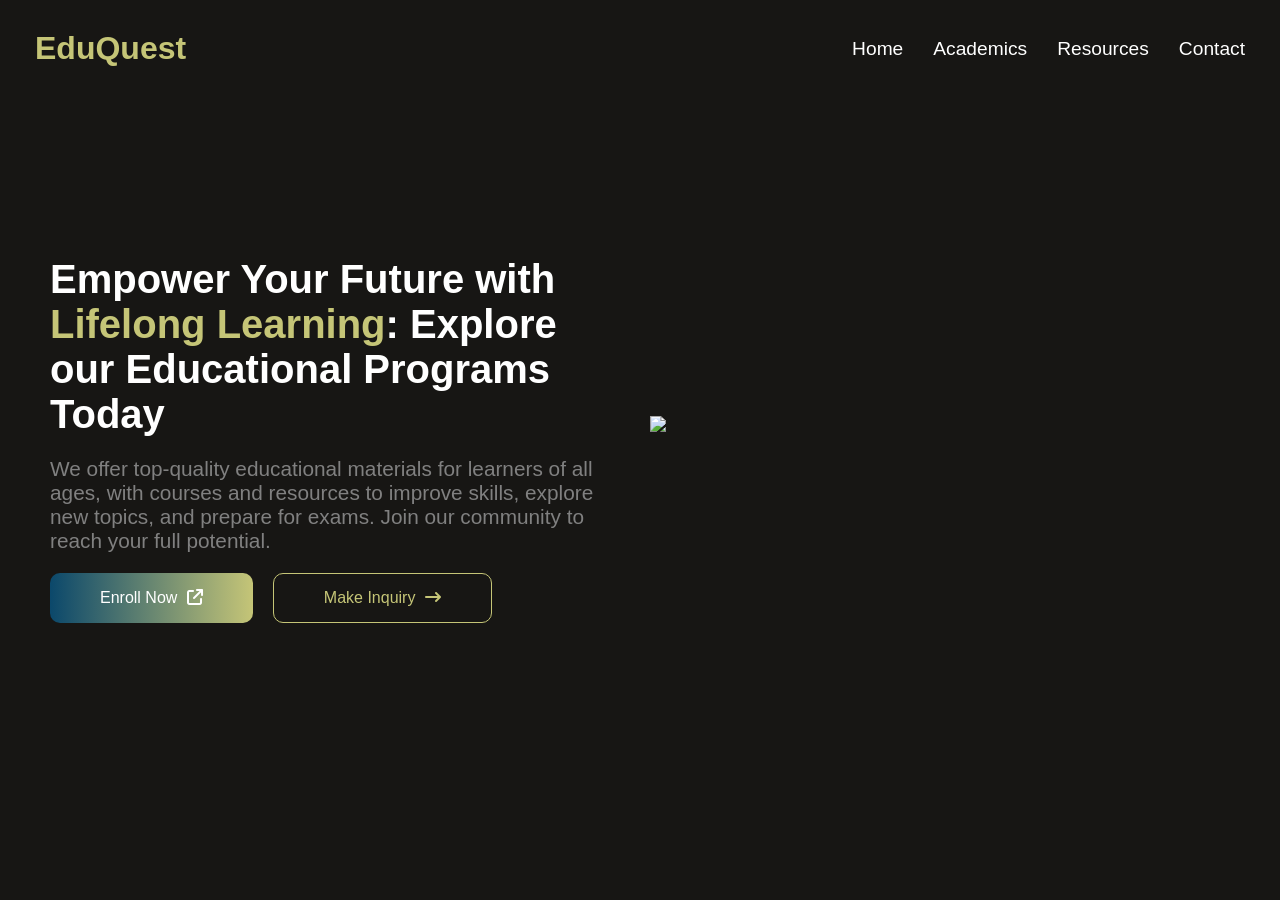
==== index.html @ 89fbdbd5 "Update and rename educationchatbot.html to index.html" ====
<!DOCTYPE html>
<html lang="en">
<head>
    <meta charset="UTF-8">
    <meta name="viewport" content="width=device-width, initial-scale=1.0">
    <link rel="stylesheet" href="edu.css">
    <link rel="stylesheet" href="https://cdnjs.cloudflare.com/ajax/libs/font-awesome/6.5.2/css/all.min.css">
    
    <script src="script_1.js"></script>
    <title>CHATBOT||EDU</title>
</head>
<body>
    <nav>
        <div class="logo">
            EduQuest
        </div>
        <ul class="ul_links">
            <div class="li">Home</div>
            <div class="li">Academics</div>
            <div class="li">Resources</div>
            <div class="li">Contact</div>
        </ul>
    </nav>

    <div class="home_section">
        <div class="section_container">
        
            <div class="col_1">
                <h3>Empower Your Future with <b>Lifelong Learning</b>: Explore our Educational Programs Today</h3>
                <p>
                    We offer top-quality educational materials for learners of all ages,
                     with courses and resources to improve skills, 
                    explore new topics, and prepare for exams. Join our community to reach your full potential.
                </p>

                <div class="btns">

                <button class="start_now">Enroll Now <i class="fa-solid fa-arrow-up-right-from-square" style="margin-left: 5px;""></i></button>
                <button class="inquire_first">Make Inquiry <i class="fa-solid fa-arrow-right-long" style="margin-left: 5px;"></i></button>

                </div>

            </div>
            

            <div class="col_2">
            
            
                <img src="images/bg2.png">
            </div>
   
        </div>
    </div>
    
    
	       <!----<iframe
	src="https://www.chatbase.co/chatbot-iframe/PctUKL0x4sqqu4hgKL8re"
	title="Chatbot"
	width="20%"
	style="height: 100%; min-height: 700px"
	frameborder="0"
	>
	</iframe>
	
	---->

    

</body>
</html>
---- edu.css ----
* {
    margin: 0;
    padding: 0;
    box-sizing: border-box;
    font-family: sans-serif;
}

body {
    background: #171614;
    color: #fff;
    margin: 0;
    padding: 0;
}

nav {
    display: flex;
    justify-content: space-between;
    align-items: center;
    margin: 0 auto;
    max-width: 1250px;
    padding: 30px 20px;
}

nav .logo {
    font-size: 2rem; /* Increased for better visibility on larger screens */
    font-weight: 600;
    color: rgb(197, 197, 119);
}

nav .ul_links {
    display: flex;
    gap: 30px; /* Adjusted for larger screens */
    color: rgb(255, 255, 255);
    font-size: 1.2rem;
}

nav .ul_links .li {
    list-style: none;
    text-decoration: none;
    cursor: pointer;
}

.home_section {
    display: flex;
    padding: 40px 20px; /* Increased padding for larger screens */
    justify-content: center;
    align-items: center;
}

.home_section .section_container {
    display: flex;
    flex-wrap: wrap;
    max-width: 1250px;
    margin: 0 auto;
    padding: 20px;
}

.home_section .section_container .col_1,
.home_section .section_container .col_2 {
    flex: 1;
    min-width: 300px;
    margin: 10px;
}

.home_section .section_container .col_1 {
    display: flex;
    flex-direction: column;
    justify-content: center;
    color: rgb(255, 255, 255);
    gap: 20px;
}

.home_section .section_container .col_2 {
    display: flex;
    justify-content: center;
    align-items: center;
}

.home_section .section_container .col_2 img {
    width: 100%;
    max-width: 600px; /* Increased max-width for larger screens */
    height: auto;
    margin-top: 10%;
}

.home_section .section_container .col_1 h3 {
    font-size: 2.5rem; /* Increased for larger screens */
    margin-top: 10vh;
}

.home_section .section_container .col_1 h3 b {
    color: rgb(197, 197, 119);
}

.home_section .section_container .col_1 p {
    font-size: 1.3rem; /* Increased for larger screens */
    color: rgb(128, 128, 128);
}

.home_section .section_container .col_1 .btns {
    display: flex;
    flex-wrap: wrap;
    gap: 20px;
}

.home_section .section_container .col_1 .btns .start_now,
.home_section .section_container .col_1 .btns .inquire_first {
    padding: 15px 50px;
    border-radius: 10px;
    font-size: 1rem;
    text-align: center;
    cursor: pointer;
}

.home_section .section_container .col_1 .btns .start_now {
    outline: none;
    border: none;
    background: linear-gradient(to right, rgb(11, 72, 107), rgb(197, 197, 119));
    color: white;
}

.home_section .section_container .col_1 .btns .inquire_first {
    outline: none;
    border: 1px solid rgb(197, 197, 119);
    color: rgb(197, 197, 119);
    background: transparent;
}

/* Media Queries for Smaller Screens */
@media (max-width: 768px) {
    nav .ul_links {
        flex-direction: column;
        align-items: center;
        gap: 20px;
    }
    
    .home_section .section_container {
        flex-direction: column;
        align-items: center;
    }
    
    .home_section .section_container .col_1 h3 {
        font-size: 2rem;
        margin-top: 5vh;
    }
    
    .home_section .section_container .col_1 p {
        font-size: 1.1rem;
    }
    
    .home_section .section_container .col_1 .btns {
        justify-content: center;
    }
    
    .home_section .section_container .col_1 .btns .start_now,
    .home_section .section_container .col_1 .btns .inquire_first {
        padding: 10px 30px;
        font-size: 0.9rem;
    }
}

@media (max-width: 480px) {
    nav {
        flex-direction: column;
        align-items: center;
    }
    
    nav .logo {
        margin-bottom: 20px;
    }
    
    .home_section .section_container .col_1 h3 {
        font-size: 1.8rem;
    }
    
    .home_section .section_container .col_1 p {
        font-size: 1rem;
    }
    
    .home_section .section_container .col_1 .btns .start_now,
    .home_section .section_container .col_1 .btns .inquire_first {
        padding: 10px 20px;
        font-size: 0.8rem;
    }
}

/* Media Queries for Larger Screens */
@media (min-width: 1400px) {
    nav {
        padding: 40px 40px; /* Increased padding for larger screens */
    }
    
    nav .logo {
        font-size: 2.5rem; /* Further increased for very large screens */
    }
    
    nav .ul_links {
        gap: 40px; /* Adjusted gap for very large screens */
        font-size: 1.4rem; /* Increased font size for nav links */
    }
    
    .home_section {
        padding: 60px 20px; /* Increased padding for home section */
    }
    
    .home_section .section_container .col_1 h3 {
        font-size: 2.6rem; /* Increased font size for header */
    }
    
    .home_section .section_container .col_1 p {
        font-size: 1.6rem; /* Increased font size for paragraph */
    }
    
    .home_section .section_container .col_1 .btns .start_now,
    .home_section .section_container .col_1 .btns .inquire_first {
        padding: 20px 60px; /* Increased button size */
        font-size: 1.2rem; /* Increased font size for buttons */
    }
    
    .home_section .section_container .col_2 img {
        max-width: 700px; /* Further increased max-width for image */
    }
}
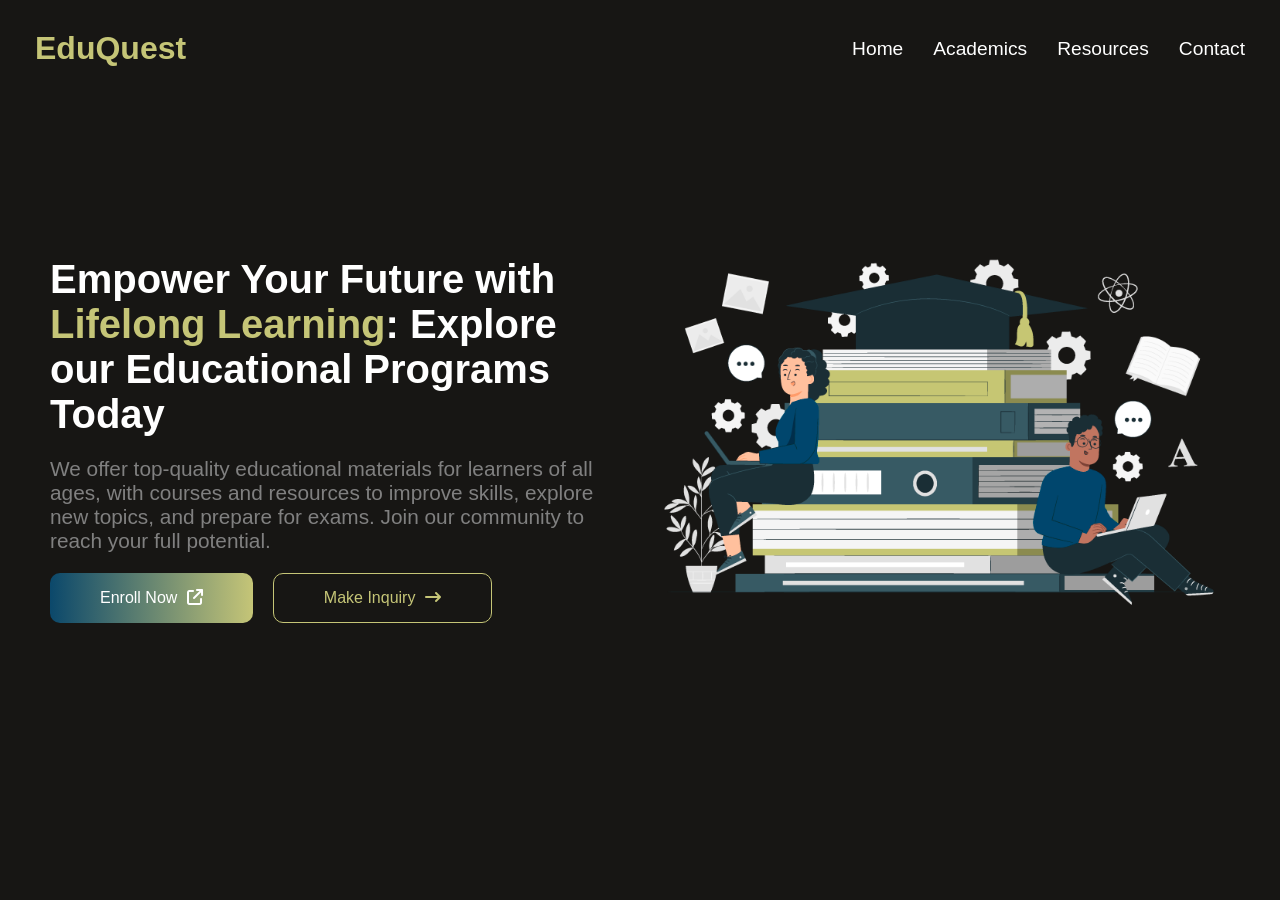
==== commit 5ee65d6d: "Update index.html" ====
--- a/index.html
+++ b/index.html
@@ -46,7 +46,7 @@
             <div class="col_2">
             
             
-                <img src="images/bg2.png">
+                <img src="bg2.png">
             </div>
    
         </div>
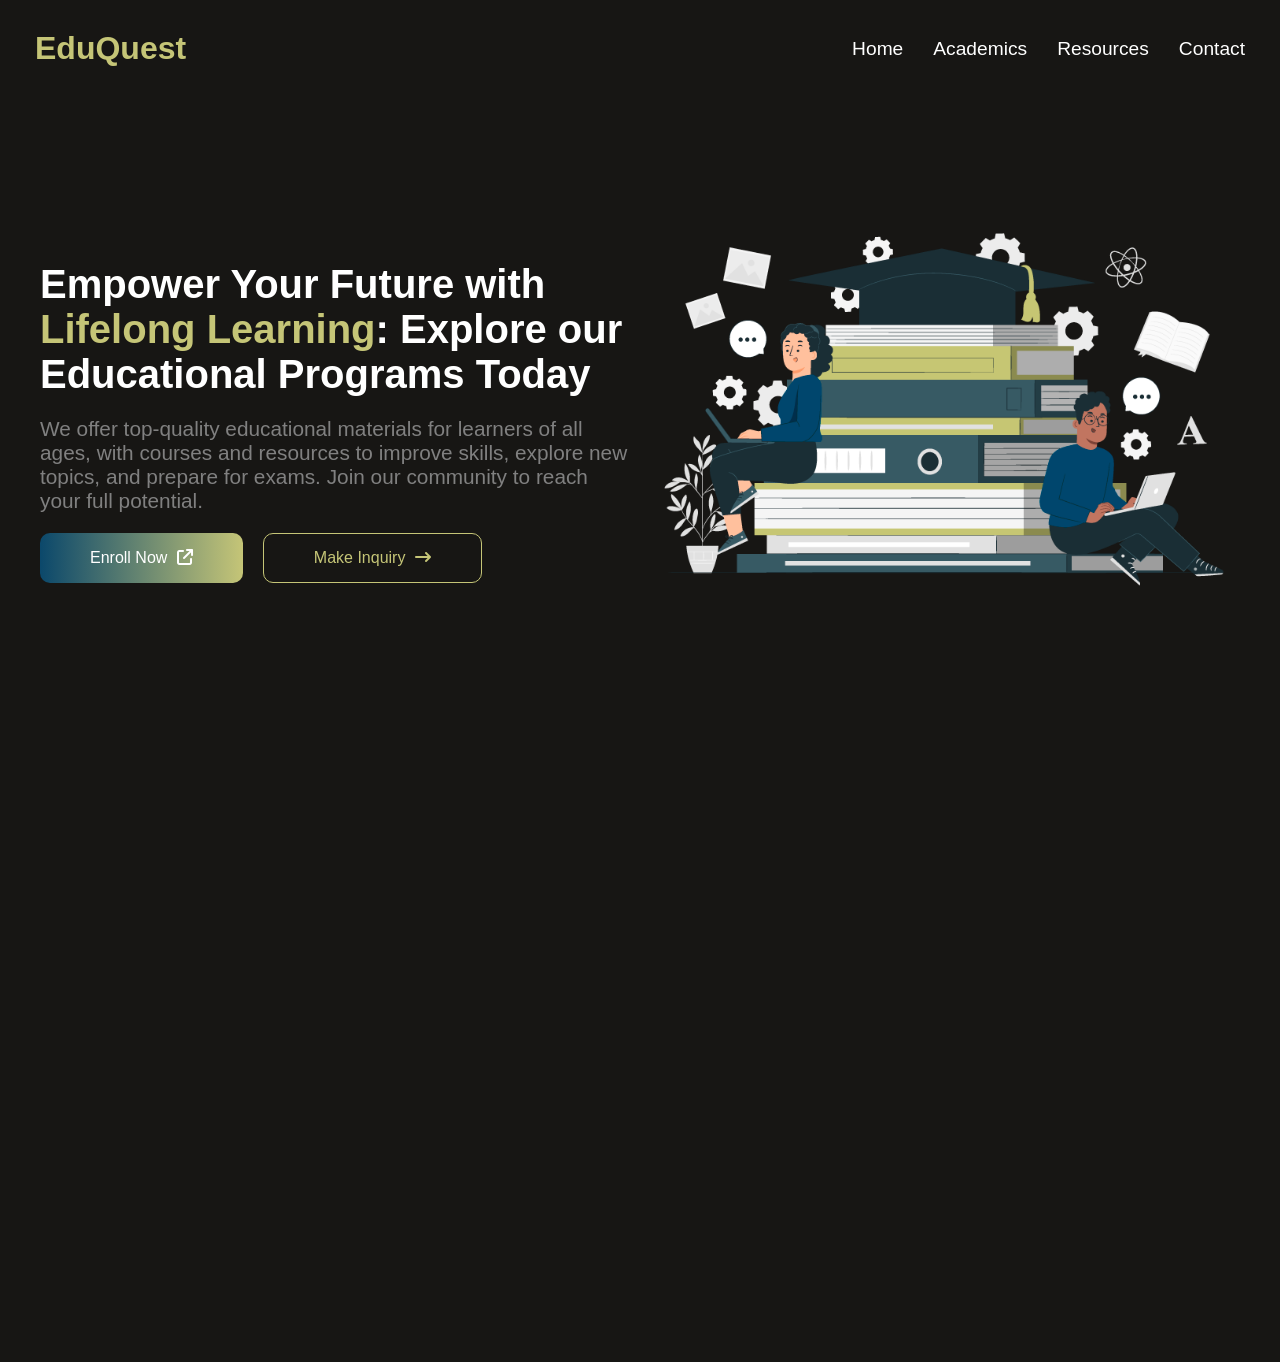
==== commit 5b1d76e7: "Update index.html" ====
--- a/index.html
+++ b/index.html
@@ -6,7 +6,7 @@
     <link rel="stylesheet" href="edu.css">
     <link rel="stylesheet" href="https://cdnjs.cloudflare.com/ajax/libs/font-awesome/6.5.2/css/all.min.css">
     
-    <script src="script_1.js"></script>
+    <script src="index.js"></script>
     <title>CHATBOT||EDU</title>
 </head>
 <body>
@@ -53,16 +53,13 @@
     </div>
     
     
-	       <!----<iframe
+	       <iframe
 	src="https://www.chatbase.co/chatbot-iframe/PctUKL0x4sqqu4hgKL8re"
-	title="Chatbot"
+	title="EduQuest Chatbot"
 	width="20%"
 	style="height: 100%; min-height: 700px"
 	frameborder="0"
 	>
-	</iframe>
-	
-	---->
 
     
 
--- a/edu.css
+++ b/edu.css
@@ -42,7 +42,8 @@
 
 .home_section {
     display: flex;
-    padding: 40px 20px; /* Increased padding for larger screens */
+    padding: 40px 20px; 
+    max-height: 100vh;
     justify-content: center;
     align-items: center;
 }
@@ -52,7 +53,7 @@
     flex-wrap: wrap;
     max-width: 1250px;
     margin: 0 auto;
-    padding: 20px;
+    padding: 10px;
 }
 
 .home_section .section_container .col_1,
@@ -80,7 +81,7 @@
     width: 100%;
     max-width: 600px; /* Increased max-width for larger screens */
     height: auto;
-    margin-top: 10%;
+    margin-top: 8%;
 }
 
 .home_section .section_container .col_1 h3 {
@@ -200,7 +201,7 @@
     }
     
     .home_section {
-        padding: 60px 20px; /* Increased padding for home section */
+        padding: 40px 10px; /* Increased padding for home section */
     }
     
     .home_section .section_container .col_1 h3 {
